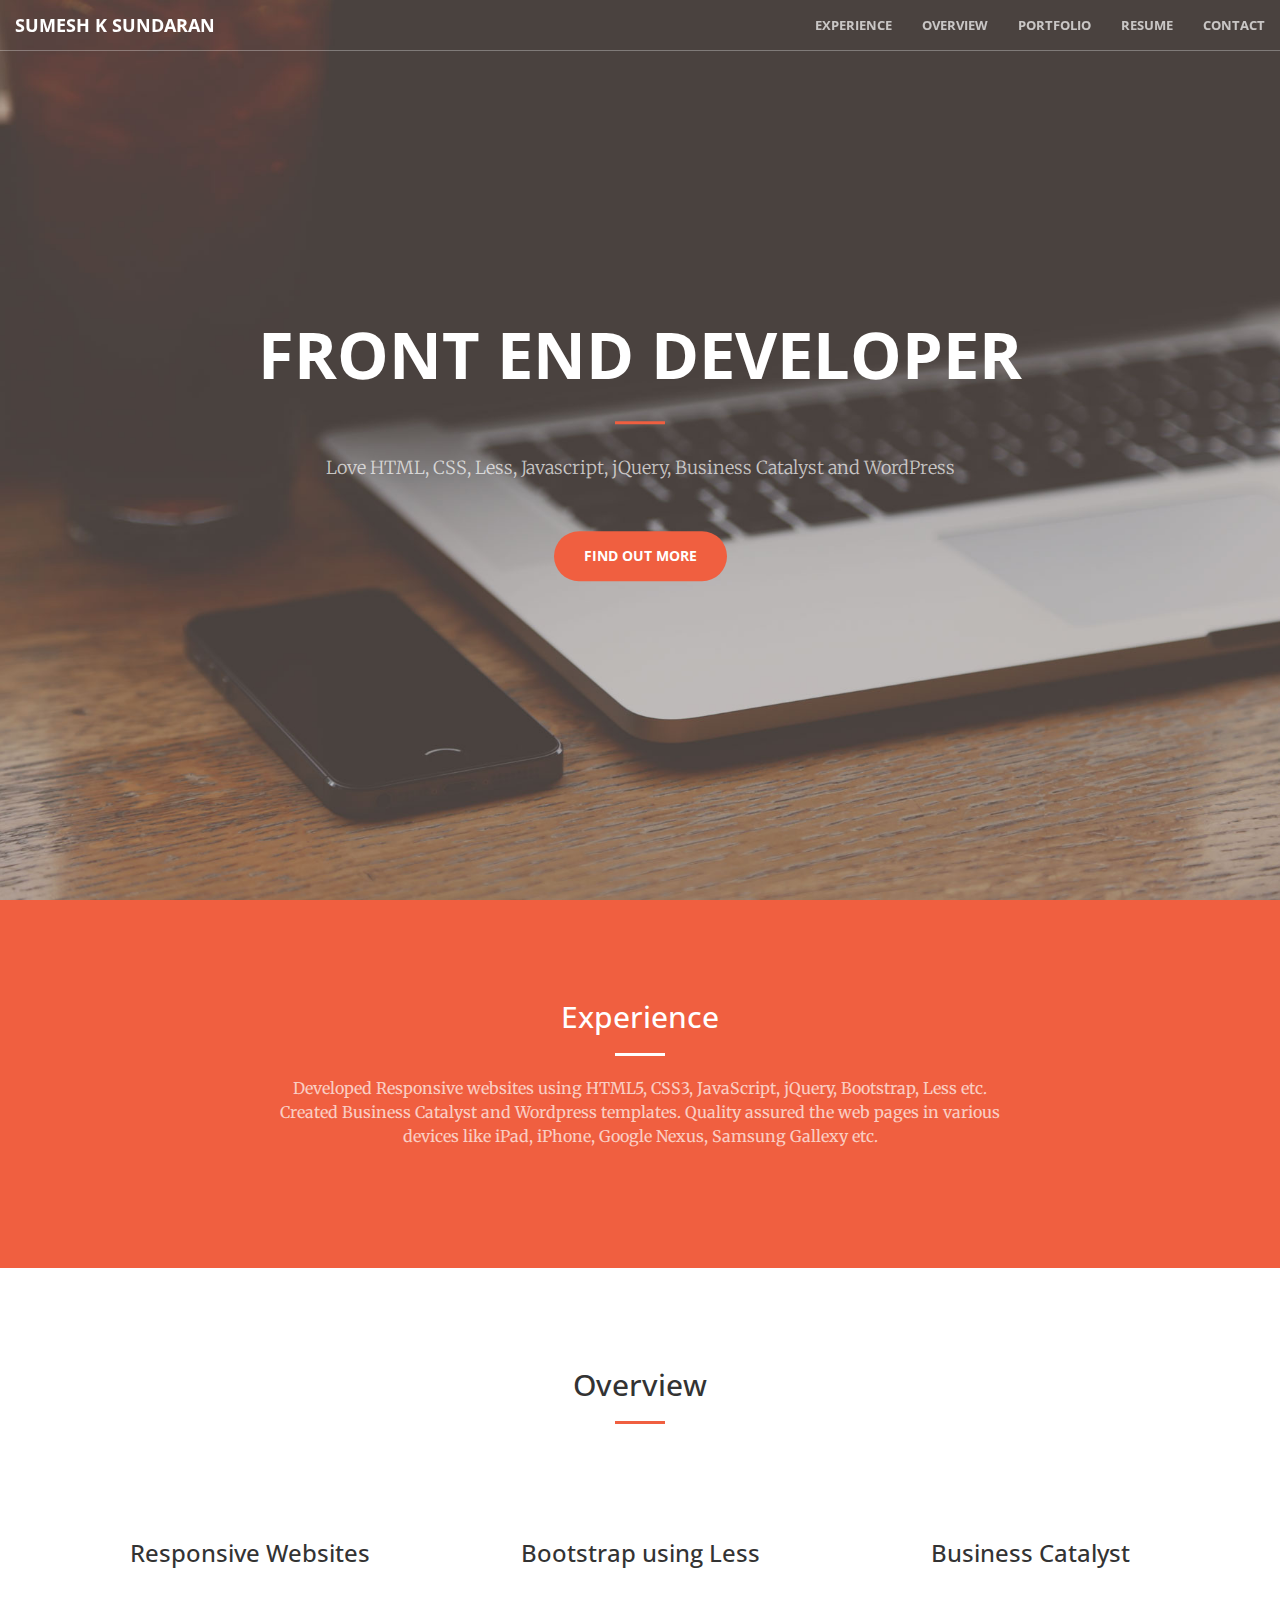
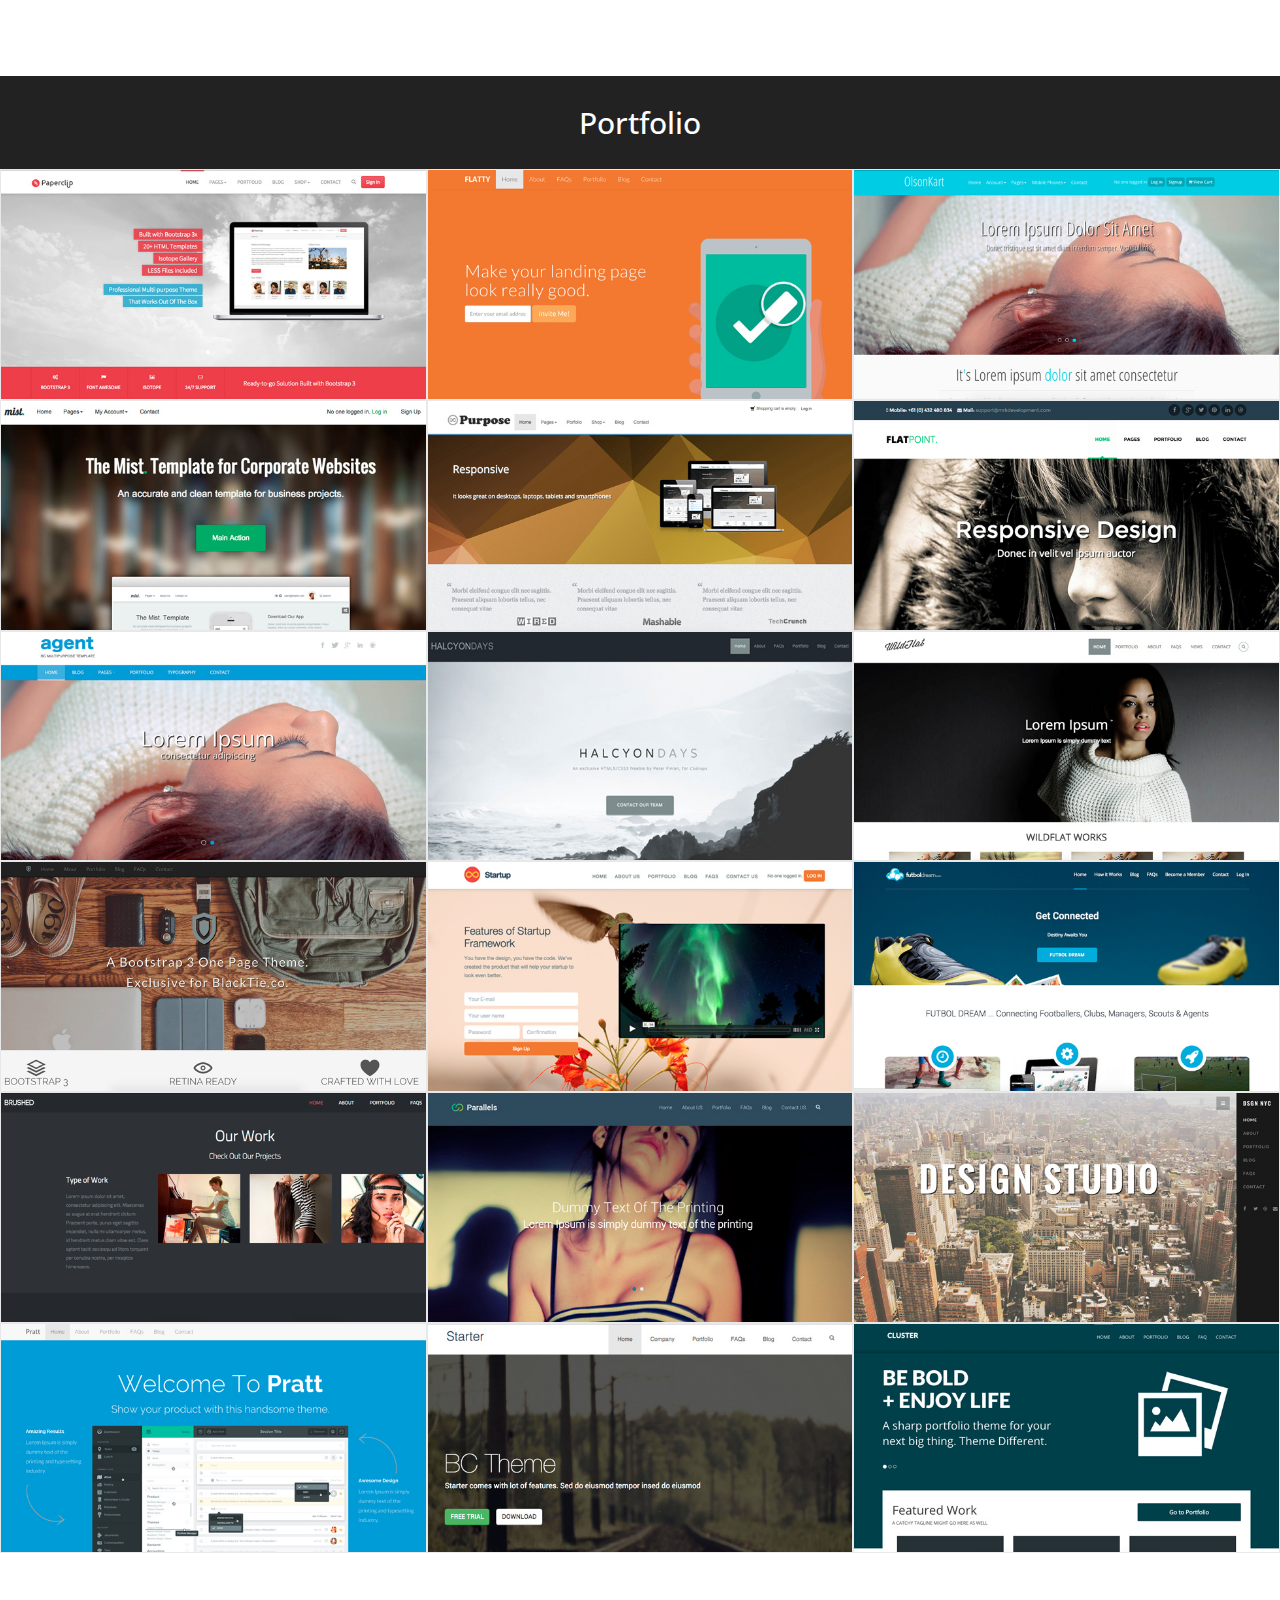
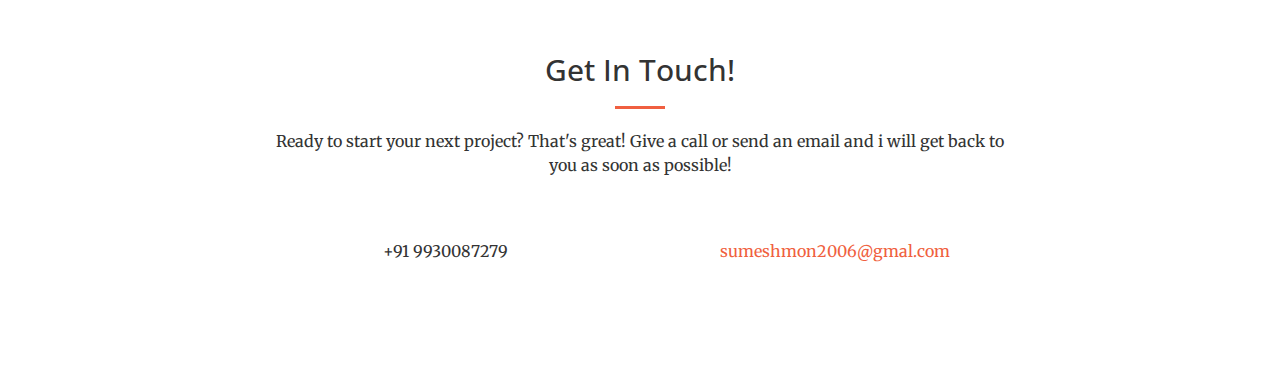
==== index.html @ bec66035 "google code" ====
<!DOCTYPE html>
<html lang="en">

<head>

    <meta charset="utf-8">
    <meta http-equiv="X-UA-Compatible" content="IE=edge">
    <meta name="viewport" content="width=device-width, initial-scale=1">
    <meta name="description" content="">
    <meta name="author" content="">

    <title>Sumesh K Sundaran - Front End Developer</title>

    <!-- Bootstrap Core CSS -->
    <link rel="stylesheet" href="css/bootstrap.min.css" type="text/css">

    <!-- Custom Fonts -->
    <link href='http://fonts.googleapis.com/css?family=Open+Sans:300italic,400italic,600italic,700italic,800italic,400,300,600,700,800' rel='stylesheet' type='text/css'>
    <link href='http://fonts.googleapis.com/css?family=Merriweather:400,300,300italic,400italic,700,700italic,900,900italic' rel='stylesheet' type='text/css'>
    <link rel="stylesheet" href="font-awesome/css/font-awesome.min.css" type="text/css">

    <!-- Plugin CSS -->
    <link rel="stylesheet" href="css/animate.min.css" type="text/css">

    <!-- Custom CSS -->
    <link rel="stylesheet" href="css/creative.css" type="text/css">

    <!-- HTML5 Shim and Respond.js IE8 support of HTML5 elements and media queries -->
    <!-- WARNING: Respond.js doesn't work if you view the page via file:// -->
    <!--[if lt IE 9]>
        <script src="https://oss.maxcdn.com/libs/html5shiv/3.7.0/html5shiv.js"></script>
        <script src="https://oss.maxcdn.com/libs/respond.js/1.4.2/respond.min.js"></script>
        <![endif]-->

    </head>

    <body id="page-top">

        <nav id="mainNav" class="navbar navbar-default navbar-fixed-top">
            <div class="container-fluid">
                <!-- Brand and toggle get grouped for better mobile display -->
                <div class="navbar-header">
                    <button type="button" class="navbar-toggle collapsed" data-toggle="collapse" data-target="#bs-example-navbar-collapse-1">
                        <span class="sr-only">Toggle navigation</span>
                        <span class="icon-bar"></span>
                        <span class="icon-bar"></span>
                        <span class="icon-bar"></span>
                    </button>
                    <a class="navbar-brand page-scroll" href="#page-top">Sumesh K Sundaran</a>
                </div>

                <!-- Collect the nav links, forms, and other content for toggling -->
                <div class="collapse navbar-collapse" id="bs-example-navbar-collapse-1">
                    <ul class="nav navbar-nav navbar-right">
                        <li>
                            <a class="page-scroll" href="#experience">Experience</a>
                        </li>
                        <li>
                            <a class="page-scroll" href="#overview">Overview</a>
                        </li>
                        <li>
                            <a class="page-scroll" href="#portfolio">Portfolio</a>
                        </li>
                        <li>
                            <a class="page-scroll" href="http://sumeshmon.github.io/docs/resume.pdf">Resume</a>
                        </li>
                        <li>
                            <a class="page-scroll" href="#contact">Contact</a>
                        </li>
                    </ul>
                </div>
                <!-- /.navbar-collapse -->
            </div>
            <!-- /.container-fluid -->
        </nav>

        <header>
            <div class="header-content">
                <div class="header-content-inner">
                    <h1>Front End Developer</h1>
                    <hr>
                    <p>Love HTML, CSS, Less, Javascript, jQuery, Business Catalyst and WordPress</p>
                    <a href="#experience" class="btn btn-primary btn-xl page-scroll">Find Out More</a>
                </div>
            </div>
        </header>

        <section class="bg-primary" id="experience">
            <div class="container">
                <div class="row">
                    <div class="col-lg-8 col-lg-offset-2 text-center">
                        <h2 class="section-heading">Experience</h2>
                        <hr class="light">
                        <p class="text-faded">Developed Responsive websites using HTML5, CSS3, JavaScript, jQuery, Bootstrap, Less etc. Created Business Catalyst and Wordpress templates. Quality assured the web pages in various devices like iPad, iPhone, Google Nexus, Samsung Gallexy etc.
                        </div>
                    </div>
                </div>
            </section>

            <section id="overview">
                <div class="container">
                    <div class="row">
                        <div class="col-lg-12 text-center">
                            <h2 class="section-heading">Overview</h2>
                            <hr class="primary">
                        </div>
                    </div>
                </div>
                <div class="container">
                    <div class="row">
                        <div class="col-lg-4 col-md-4 text-center">
                            <div class="service-box">
                                <i class="fa fa-4x fa-mobile wow bounceIn text-primary"></i>
                                <h3>Responsive Websites</h3>

                            </div>
                        </div>
                        
                        <div class="col-lg-4 col-md-4 text-center">
                            <div class="service-box">
                                <i class="fa fa-4x fa fa-css3 wow bounceIn text-primary" data-wow-delay=".2s"></i>
                                <h3>Bootstrap using Less</h3>

                            </div>
                        </div>
                        
                        <div class="col-lg-4 col-md-4 text-center">
                            <div class="service-box">
                                <i class="fa fa-4x fa-paper-plane wow bounceIn text-primary" data-wow-delay=".1s"></i>
                                <h3>Business Catalyst</h3>

                            </div>
                        </div>
                        <!-- <div class="col-lg-3 col-md-6 text-center">
                            <div class="service-box">
                                <i class="fa fa-4x fa-wordpress wow bounceIn text-primary" data-wow-delay=".1s"></i>
                                <h3>Wordpress Theming</h3>

                            </div>
                        </div> -->
                    </div>
                </div>
            </section>
            <aside class="bg-dark" id="portfolio">
                <div class="container text-center">
                    <div class="call-to-action">
                        <h2>Portfolio</h2>
                    </div>
                </div>
            </aside>

            <section class="no-padding" >
                <div class="container-fluid">
                    <div class="row no-gutter">
                        <div class="col-lg-4 col-sm-6">
                            <a href="http://paper-clip-amaranth-us.mrkdevelopment.com.au/" class="portfolio-box" target="blank">
                                <img src="img/portfolio/paperclip.jpg" class="img-responsive" alt="">
                                <div class="portfolio-box-caption">
                                    <div class="portfolio-box-caption-content">
                                        <div class="project-category text-faded">
                                            Business Catalyst eCommerce site using HTML5, CSS3, JavaScript, jQuery, Bootstrap, Less.
                                        </div>
                                        <div class="project-name">
                                            Paperclip
                                        </div>
                                    </div>
                                </div>
                            </a>
                        </div>
                        <div class="col-lg-4 col-sm-6">
                            <a href="http://flatty-au.mrkdevelopment.com.au/" class="portfolio-box" target="blank">
                                <img src="img/portfolio/flatty.jpg" class="img-responsive" alt="">
                                <div class="portfolio-box-caption">
                                    <div class="portfolio-box-caption-content">
                                        <div class="project-category text-faded">
                                            Business Catalyst site using HTML5, CSS3, JavaScript, jQuery, Bootstrap, Less.
                                        </div>
                                        <div class="project-name">
                                            Flatty
                                        </div>
                                    </div>
                                </div>
                            </a>
                        </div>
                        <div class="col-lg-4 col-sm-6">
                            <a href="http://olson-us.mrkdevelopment.com.au/" class="portfolio-box" target="blank">
                                <img src="img/portfolio/olsoncart.jpg" class="img-responsive" alt="">
                                <div class="portfolio-box-caption">
                                    <div class="portfolio-box-caption-content">
                                        <div class="project-category text-faded">
                                            Business Catalyst eCommerce site using HTML5, CSS3, JavaScript, jQuery, Bootstrap, Less.
                                        </div>
                                        <div class="project-name">
                                           OlsonCart
                                       </div>
                                   </div>
                               </div>
                           </a>
                       </div>
                       <div class="col-lg-4 col-sm-6">
                        <a href="http://mist-au.mrkdevelopment.com.au/" class="portfolio-box" target="blank">
                            <img src="img/portfolio/mist.jpg" class="img-responsive" alt="">
                            <div class="portfolio-box-caption">
                                <div class="portfolio-box-caption-content">
                                    <div class="project-category text-faded">
                                        Business Catalyst site using HTML5, CSS3, JavaScript, jQuery, Bootstrap, Less.
                                    </div>
                                    <div class="project-name">
                                        Mist
                                    </div>
                                </div>
                            </div>
                        </a>
                    </div>
                    <div class="col-lg-4 col-sm-6">
                        <a href="http://multi-purpose-ecommerce-us.mrkdevelopment.com.au/" class="portfolio-box" target="blank">
                            <img src="img/portfolio/multipurpose.jpg" class="img-responsive" alt="">
                            <div class="portfolio-box-caption">
                                <div class="portfolio-box-caption-content">
                                    <div class="project-category text-faded">
                                        Business Catalyst eCommerce site using HTML5, CSS3, JavaScript, jQuery, Bootstrap, Less.
                                    </div>
                                    <div class="project-name">
                                        Purpose
                                    </div>
                                </div>
                            </div>
                        </a>
                    </div>
                    <div class="col-lg-4 col-sm-6">
                        <a href="http://flat-point-orange-au.mrkdevelopment.com.au/" class="portfolio-box" target="blank">
                            <img src="img/portfolio/flatpoint.jpg" class="img-responsive" alt="">
                            <div class="portfolio-box-caption">
                                <div class="portfolio-box-caption-content">
                                    <div class="project-category text-faded">
                                        Business Catalyst site using HTML5, CSS3, JavaScript, jQuery, Bootstrap, Less.
                                    </div>
                                    <div class="project-name">
                                        Flatpoint
                                    </div>
                                </div>
                            </div>
                        </a>
                    </div>
                    <div class="col-lg-4 col-sm-6">
                        <a href="http://agent-au.mrkdevelopment.com.au/" class="portfolio-box" target="blank">
                            <img src="img/portfolio/agent.jpg" class="img-responsive" alt="">
                            <div class="portfolio-box-caption">
                                <div class="portfolio-box-caption-content">
                                    <div class="project-category text-faded">
                                        Business Catalyst site using HTML5, CSS3, JavaScript, jQuery, Bootstrap, Less.
                                    </div>
                                    <div class="project-name">
                                        Agent
                                    </div>
                                </div>
                            </div>
                        </a>
                    </div>
                    <div class="col-lg-4 col-sm-6">
                        <a href="http://halcyon-us.mrkdevelopment.com.au/" class="portfolio-box" target="blank">
                            <img src="img/portfolio/halcyon.jpg" class="img-responsive" alt="">
                            <div class="portfolio-box-caption">
                                <div class="portfolio-box-caption-content">
                                    <div class="project-category text-faded">
                                        Business Catalyst site using HTML5, CSS3, JavaScript, jQuery, Bootstrap, Less.
                                    </div>
                                    <div class="project-name">
                                        HalcyonDays
                                    </div>
                                </div>
                            </div>
                        </a>
                    </div>
                    <div class="col-lg-4 col-sm-6">
                        <a href="http://wild-flat-us.mrkdevelopment.com.au/" class="portfolio-box" target="blank">
                            <img src="img/portfolio/wildflat.jpg" class="img-responsive" alt="">
                            <div class="portfolio-box-caption">
                                <div class="portfolio-box-caption-content">
                                    <div class="project-category text-faded">
                                        Business Catalyst site using HTML5, CSS3, JavaScript, jQuery, Bootstrap, Less.
                                    </div>
                                    <div class="project-name">
                                        Wildflat
                                    </div>
                                </div>
                            </div>
                        </a>
                    </div>
                    <div class="col-lg-4 col-sm-6">
                        <a href="http://shield-eu.mrkdevelopment.com.au/" class="portfolio-box" target="blank">
                            <img src="img/portfolio/shield.jpg" class="img-responsive" alt="">
                            <div class="portfolio-box-caption">
                                <div class="portfolio-box-caption-content">
                                    <div class="project-category text-faded">
                                        Business Catalyst site using HTML5, CSS3, JavaScript, jQuery, Bootstrap, Less.
                                    </div>
                                    <div class="project-name">
                                        Shield
                                    </div>
                                </div>
                            </div>
                        </a>
                    </div>
                    <div class="col-lg-4 col-sm-6">
                        <a href="http://eu-designmodo-sample-3-higher-version.mrkdevelopment.com.au/" class="portfolio-box" target="blank">
                            <img src="img/portfolio/startup.jpg" class="img-responsive" alt="">
                            <div class="portfolio-box-caption">
                                <div class="portfolio-box-caption-content">
                                    <div class="project-category text-faded">
                                        Business Catalyst site using HTML5, CSS3, JavaScript, jQuery, Bootstrap, Less.
                                    </div>
                                    <div class="project-name">
                                        Startup
                                    </div>
                                </div>
                            </div>
                        </a>
                    </div>
                    <div class="col-lg-4 col-sm-6">
                        <a href="http://futboldream.com.au/" class="portfolio-box" target="blank">
                            <img src="img/portfolio/futbol.jpg" class="img-responsive" alt="">
                            <div class="portfolio-box-caption">
                                <div class="portfolio-box-caption-content">
                                    <div class="project-category text-faded">
                                        Wordpress site using HTML5, CSS3, JavaScript, jQuery, Bootstrap, Less.
                                    </div>
                                    <div class="project-name">
                                        Futboldream
                                    </div>
                                </div>
                            </div>
                        </a>
                    </div>  

                    <div class="col-lg-4 col-sm-6">
                        <a href="http://brushed-au.mrkdevelopment.com.au/" class="portfolio-box" target="blank">
                            <img src="img/portfolio/brushed.jpg" class="img-responsive" alt="">
                            <div class="portfolio-box-caption">
                                <div class="portfolio-box-caption-content">
                                    <div class="project-category text-faded">
                                        Business Catalyst site using HTML5, CSS3, JavaScript, jQuery, Bootstrap, Less.
                                    </div>
                                    <div class="project-name">
                                        Brushed
                                    </div>
                                </div>
                            </div>
                        </a>
                    </div>   
                    <div class="col-lg-4 col-sm-6">
                        <a href="http://parallels-dark-au.mrkdevelopment.com.au/" class="portfolio-box" target="blank">
                            <img src="img/portfolio/parallels.jpg" class="img-responsive" alt="">
                            <div class="portfolio-box-caption">
                                <div class="portfolio-box-caption-content">
                                    <div class="project-category text-faded">
                                        Business Catalyst site using HTML5, CSS3, JavaScript, jQuery, Bootstrap, Less.
                                    </div>
                                    <div class="project-name">
                                        Parallels
                                    </div>
                                </div>
                            </div>
                        </a>
                    </div>    
                    <div class="col-lg-4 col-sm-6">
                        <a href="http://studio-us.mrkdevelopment.com.au/" class="portfolio-box" target="blank">
                            <img src="img/portfolio/design-studio.jpg" class="img-responsive" alt="">
                            <div class="portfolio-box-caption">
                                <div class="portfolio-box-caption-content">
                                    <div class="project-category text-faded">
                                        Business Catalyst site using HTML5, CSS3, JavaScript, jQuery, Bootstrap, Less.
                                    </div>
                                    <div class="project-name">
                                        Design Studio
                                    </div>
                                </div>
                            </div>
                        </a>
                    </div> 
                    <div class="col-lg-4 col-sm-6">
                        <a href="http://pratt-au.mrkdevelopment.com.au/" class="portfolio-box" target="blank">
                            <img src="img/portfolio/pratt.jpg" class="img-responsive" alt="">
                            <div class="portfolio-box-caption">
                                <div class="portfolio-box-caption-content">
                                    <div class="project-category text-faded">
                                        Business Catalyst site using HTML5, CSS3, JavaScript, jQuery, Bootstrap, Less.
                                    </div>
                                    <div class="project-name">
                                        Pratt
                                    </div>
                                </div>
                            </div>
                        </a>
                    </div> 
                    <div class="col-lg-4 col-sm-6">
                        <a href="http://starter-us.mrkdevelopment.com.au/" class="portfolio-box" target="blank">
                            <img src="img/portfolio/starter.jpg" class="img-responsive" alt="">
                            <div class="portfolio-box-caption">
                                <div class="portfolio-box-caption-content">
                                    <div class="project-category text-faded">
                                        Business Catalyst site using HTML5, CSS3, JavaScript, jQuery, Bootstrap, Less.
                                    </div>
                                    <div class="project-name">
                                        Starter
                                    </div>
                                </div>
                            </div>
                        </a>
                    </div>  
                    <div class="col-lg-4 col-sm-6">
                        <a href="http://boldbluewmau.mrkdevelopment.com.au/" class="portfolio-box" target="blank">
                            <img src="img/portfolio/cluster.jpg" class="img-responsive" alt="">
                            <div class="portfolio-box-caption">
                                <div class="portfolio-box-caption-content">
                                    <div class="project-category text-faded">
                                        Business Catalyst site using HTML5, CSS3, JavaScript, jQuery, Bootstrap, Less.
                                    </div>
                                    <div class="project-name">
                                        Cluster
                                    </div>
                                </div>
                            </div>
                        </a>
                    </div>   
                    
                </div>
            </div>
        </section>



        <section id="contact">
            <div class="container">
                <div class="row">
                    <div class="col-lg-8 col-lg-offset-2 text-center">
                        <h2 class="section-heading">Get In Touch!</h2>
                        <hr class="primary">
                        <p>Ready to start your next project? That's great! Give a call or send an email and i will get back to you as soon as possible!</p>
                    </div>
                    <div class="col-lg-4 col-lg-offset-2 text-center">
                        <i class="fa fa-phone fa-3x wow bounceIn"></i>
                        <p>+91 9930087279</p>
                    </div>
                    <div class="col-lg-4 text-center">
                        <i class="fa fa-envelope-o fa-3x wow bounceIn" data-wow-delay=".1s"></i>
                        <p><a href="mailto:sumeshmon2006@gmail.com">sumeshmon2006@gmal.com</a></p>
                    </div>
                </div>
            </div>
        </section>

        <!-- jQuery -->
        <script src="js/jquery.js"></script>

        <!-- Bootstrap Core JavaScript -->
        <script src="js/bootstrap.min.js"></script>

        <!-- Plugin JavaScript -->
        <script src="js/jquery.easing.min.js"></script>
        <script src="js/jquery.fittext.js"></script>
        <script src="js/wow.min.js"></script>

        <!-- Custom Theme JavaScript -->
        <script src="js/creative.js"></script>
        <script>
          (function(i,s,o,g,r,a,m){i['GoogleAnalyticsObject']=r;i[r]=i[r]||function(){
              (i[r].q=i[r].q||[]).push(arguments)},i[r].l=1*new Date();a=s.createElement(o),
              m=s.getElementsByTagName(o)[0];a.async=1;a.src=g;m.parentNode.insertBefore(a,m)
          })(window,document,'script','//www.google-analytics.com/analytics.js','ga');

          ga('create', 'UA-9989237-23', 'auto');
          ga('send', 'pageview');

      </script>

  </body>

  </html>
---- css/creative.css ----
/*!
 * Start Bootstrap - Creative Bootstrap Theme (http://startbootstrap.com)
 * Code licensed under the Apache License v2.0.
 * For details, see http://www.apache.org/licenses/LICENSE-2.0.
 */

html,
body {
    width: 100%;
    height: 100%;
}

body {
    font-family: Merriweather,'Helvetica Neue',Arial,sans-serif;
}

hr {
    max-width: 50px;
    border-color: #f05f40;
    border-width: 3px;
}

hr.light {
    border-color: #fff;
}

a {
    color: #f05f40;
    -webkit-transition: all .35s;
    -moz-transition: all .35s;
    transition: all .35s;
}

a:hover,
a:focus {
    color: #eb3812;
}

h1,
h2,
h3,
h4,
h5,
h6 {
    font-family: 'Open Sans','Helvetica Neue',Arial,sans-serif;
}

p {
    margin-bottom: 20px;
    font-size: 16px;
    line-height: 1.5;
}

.bg-primary {
    background-color: #f05f40;
}

.bg-dark {
    color: #fff;
    background-color: #222;
}

.text-faded {
    color: rgba(255,255,255,.7);
}

section {
    padding: 100px 0;
}

aside {
    padding: 30px 0;
}

.no-padding {
    padding: 0;
}

.navbar-default {
    border-color: rgba(34,34,34,.05);
    font-family: 'Open Sans','Helvetica Neue',Arial,sans-serif;
    background-color: #fff;
    -webkit-transition: all .35s;
    -moz-transition: all .35s;
    transition: all .35s;
}

.navbar-default .navbar-header .navbar-brand {
    text-transform: uppercase;
    font-family: 'Open Sans','Helvetica Neue',Arial,sans-serif;
    font-weight: 700;
    color: #f05f40;
}

.navbar-default .navbar-header .navbar-brand:hover,
.navbar-default .navbar-header .navbar-brand:focus {
    color: #eb3812;
}

.navbar-default .nav > li>a,
.navbar-default .nav>li>a:focus {
    text-transform: uppercase;
    font-size: 13px;
    font-weight: 700;
    color: #222;
}

.navbar-default .nav > li>a:hover,
.navbar-default .nav>li>a:focus:hover {
    color: #f05f40;
}

.navbar-default .nav > li.active>a,
.navbar-default .nav>li.active>a:focus {
    color: #f05f40!important;
    background-color: transparent;
}

.navbar-default .nav > li.active>a:hover,
.navbar-default .nav>li.active>a:focus:hover {
    background-color: transparent;
}

@media(min-width:768px) {
    .navbar-default {
        border-color: rgba(255,255,255,.3);
        background-color: transparent;
    }

    .navbar-default .navbar-header .navbar-brand {
        color: rgba(255,255,255,.7);
    }

    .navbar-default .navbar-header .navbar-brand:hover,
    .navbar-default .navbar-header .navbar-brand:focus {
        color: #fff;
    }

    .navbar-default .nav > li>a,
    .navbar-default .nav>li>a:focus {
        color: rgba(255,255,255,.7);
    }

    .navbar-default .nav > li>a:hover,
    .navbar-default .nav>li>a:focus:hover {
        color: #fff;
    }

    .navbar-default.affix {
        border-color: rgba(34,34,34,.05);
        background-color: #fff;
    }

    .navbar-default.affix .navbar-header .navbar-brand {
        font-size: 14px;
        color: #f05f40;
    }

    .navbar-default.affix .navbar-header .navbar-brand:hover,
    .navbar-default.affix .navbar-header .navbar-brand:focus {
        color: #eb3812;
    }

    .navbar-default.affix .nav > li>a,
    .navbar-default.affix .nav>li>a:focus {
        color: #222;
    }

    .navbar-default.affix .nav > li>a:hover,
    .navbar-default.affix .nav>li>a:focus:hover {
        color: #f05f40;
    }
}

header {
    position: relative;
    width: 100%;
    min-height: auto;
    text-align: center;
    color: #fff;
    background-image: url(../img/header.jpg);
    background-position: center;
    -webkit-background-size: cover;
    -moz-background-size: cover;
    background-size: cover;
    -o-background-size: cover;
}

header .header-content {
    position: relative;
    width: 100%;
    padding: 100px 15px;
    text-align: center;
}

header .header-content .header-content-inner h1 {
    margin-top: 0;
    margin-bottom: 0;
    text-transform: uppercase;
    font-weight: 700;
}

header .header-content .header-content-inner hr {
    margin: 30px auto;
}

header .header-content .header-content-inner p {
    margin-bottom: 50px;
    font-size: 16px;
    font-weight: 300;
    color: rgba(255,255,255,.7);
}

@media(min-width:768px) {
    header {
        min-height: 100%;
    }

    header .header-content {
        position: absolute;
        top: 50%;
        padding: 0 50px;
        -webkit-transform: translateY(-50%);
        -ms-transform: translateY(-50%);
        transform: translateY(-50%);
    }

    header .header-content .header-content-inner {
        margin-right: auto;
        margin-left: auto;
        max-width: 1000px;
    }

    header .header-content .header-content-inner p {
        margin-right: auto;
        margin-left: auto;
        max-width: 80%;
        font-size: 18px;
    }
}

.section-heading {
    margin-top: 0;
}

.service-box {
    margin: 50px auto 0;
    max-width: 400px;
}

@media(min-width:992px) {
    .service-box {
        margin: 20px auto 0;
    }
}

.service-box p {
    margin-bottom: 0;
}

.portfolio-box {
    display: block;
    position: relative;
    margin: 0 auto;
    max-width: 650px;
    border:1px solid #E8E8E8;
}

.portfolio-box .portfolio-box-caption {
    display: block;
    position: absolute;
    bottom: 0;
    width: 100%;
    height: 100%;
    text-align: center;
    color: #fff;
    opacity: 0;
    background: rgba(240,95,64,.9);
    -webkit-transition: all .35s;
    -moz-transition: all .35s;
    transition: all .35s;
}

.portfolio-box .portfolio-box-caption .portfolio-box-caption-content {
    position: absolute;
    top: 50%;
    width: 100%;
    text-align: center;
    transform: translateY(-50%);
}

.portfolio-box .portfolio-box-caption .portfolio-box-caption-content .project-category,
.portfolio-box .portfolio-box-caption .portfolio-box-caption-content .project-name {
    padding: 0 15px;
    font-family: 'Open Sans','Helvetica Neue',Arial,sans-serif;
}

.portfolio-box .portfolio-box-caption .portfolio-box-caption-content .project-category {
    text-transform: uppercase;
    font-size: 14px;
    font-weight: 600;
}

.portfolio-box .portfolio-box-caption .portfolio-box-caption-content .project-name {
    font-size: 18px;
}

.portfolio-box:hover .portfolio-box-caption {
    opacity: 1;
}

@media(min-width:768px) {
    .portfolio-box .portfolio-box-caption .portfolio-box-caption-content .project-category {
        font-size: 16px;
    }

    .portfolio-box .portfolio-box-caption .portfolio-box-caption-content .project-name {
        font-size: 22px;
    }
}

.call-to-action h2 {
    margin: 0 auto 0;
}

.text-primary {
    color: #f05f40;
}

.no-gutter > [class*=col-] {
    padding-right: 0;
    padding-left: 0;
}

.btn-default {
    border-color: #fff;
    color: #222;
    background-color: #fff;
    -webkit-transition: all .35s;
    -moz-transition: all .35s;
    transition: all .35s;
}

.btn-default:hover,
.btn-default:focus,
.btn-default.focus,
.btn-default:active,
.btn-default.active,
.open > .dropdown-toggle.btn-default {
    border-color: #ededed;
    color: #222;
    background-color: #f2f2f2;
}

.btn-default:active,
.btn-default.active,
.open > .dropdown-toggle.btn-default {
    background-image: none;
}

.btn-default.disabled,
.btn-default[disabled],
fieldset[disabled] .btn-default,
.btn-default.disabled:hover,
.btn-default[disabled]:hover,
fieldset[disabled] .btn-default:hover,
.btn-default.disabled:focus,
.btn-default[disabled]:focus,
fieldset[disabled] .btn-default:focus,
.btn-default.disabled.focus,
.btn-default[disabled].focus,
fieldset[disabled] .btn-default.focus,
.btn-default.disabled:active,
.btn-default[disabled]:active,
fieldset[disabled] .btn-default:active,
.btn-default.disabled.active,
.btn-default[disabled].active,
fieldset[disabled] .btn-default.active {
    border-color: #fff;
    background-color: #fff;
}

.btn-default .badge {
    color: #fff;
    background-color: #222;
}

.btn-primary {
    border-color: #f05f40;
    color: #fff;
    background-color: #f05f40;
    -webkit-transition: all .35s;
    -moz-transition: all .35s;
    transition: all .35s;
}

.btn-primary:hover,
.btn-primary:focus,
.btn-primary.focus,
.btn-primary:active,
.btn-primary.active,
.open > .dropdown-toggle.btn-primary {
    border-color: #ed431f;
    color: #fff;
    background-color: #ee4b28;
}

.btn-primary:active,
.btn-primary.active,
.open > .dropdown-toggle.btn-primary {
    background-image: none;
}

.btn-primary.disabled,
.btn-primary[disabled],
fieldset[disabled] .btn-primary,
.btn-primary.disabled:hover,
.btn-primary[disabled]:hover,
fieldset[disabled] .btn-primary:hover,
.btn-primary.disabled:focus,
.btn-primary[disabled]:focus,
fieldset[disabled] .btn-primary:focus,
.btn-primary.disabled.focus,
.btn-primary[disabled].focus,
fieldset[disabled] .btn-primary.focus,
.btn-primary.disabled:active,
.btn-primary[disabled]:active,
fieldset[disabled] .btn-primary:active,
.btn-primary.disabled.active,
.btn-primary[disabled].active,
fieldset[disabled] .btn-primary.active {
    border-color: #f05f40;
    background-color: #f05f40;
}

.btn-primary .badge {
    color: #f05f40;
    background-color: #fff;
}

.btn {
    border: 0;
    border-radius: 300px;
    text-transform: uppercase;
    font-family: 'Open Sans','Helvetica Neue',Arial,sans-serif;
    font-weight: 700;
}

.btn-xl {
    padding: 15px 30px;
}

::-moz-selection {
    text-shadow: none;
    color: #fff;
    background: #222;
}

::selection {
    text-shadow: none;
    color: #fff;
    background: #222;
}

img::selection {
    color: #fff;
    background: 0 0;
}

img::-moz-selection {
    color: #fff;
    background: 0 0;
}

body {
    webkit-tap-highlight-color: #222;
}
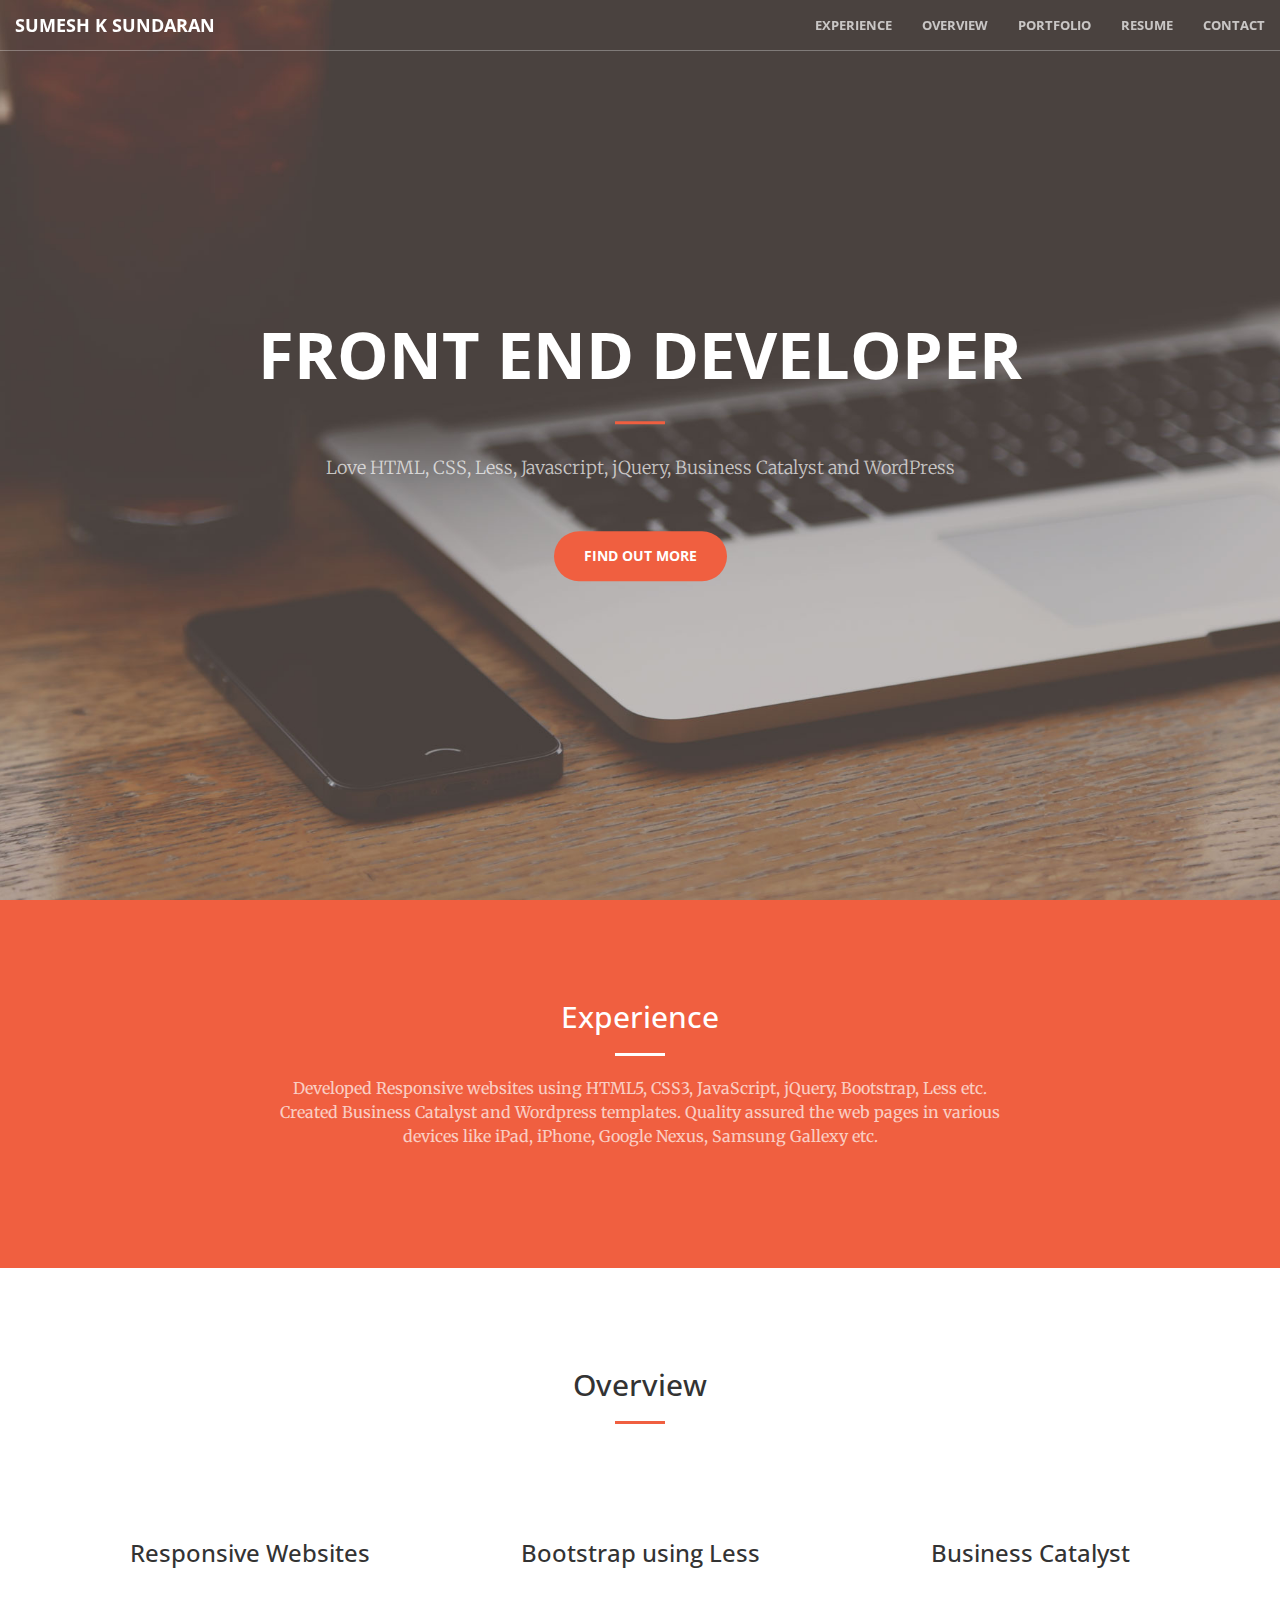
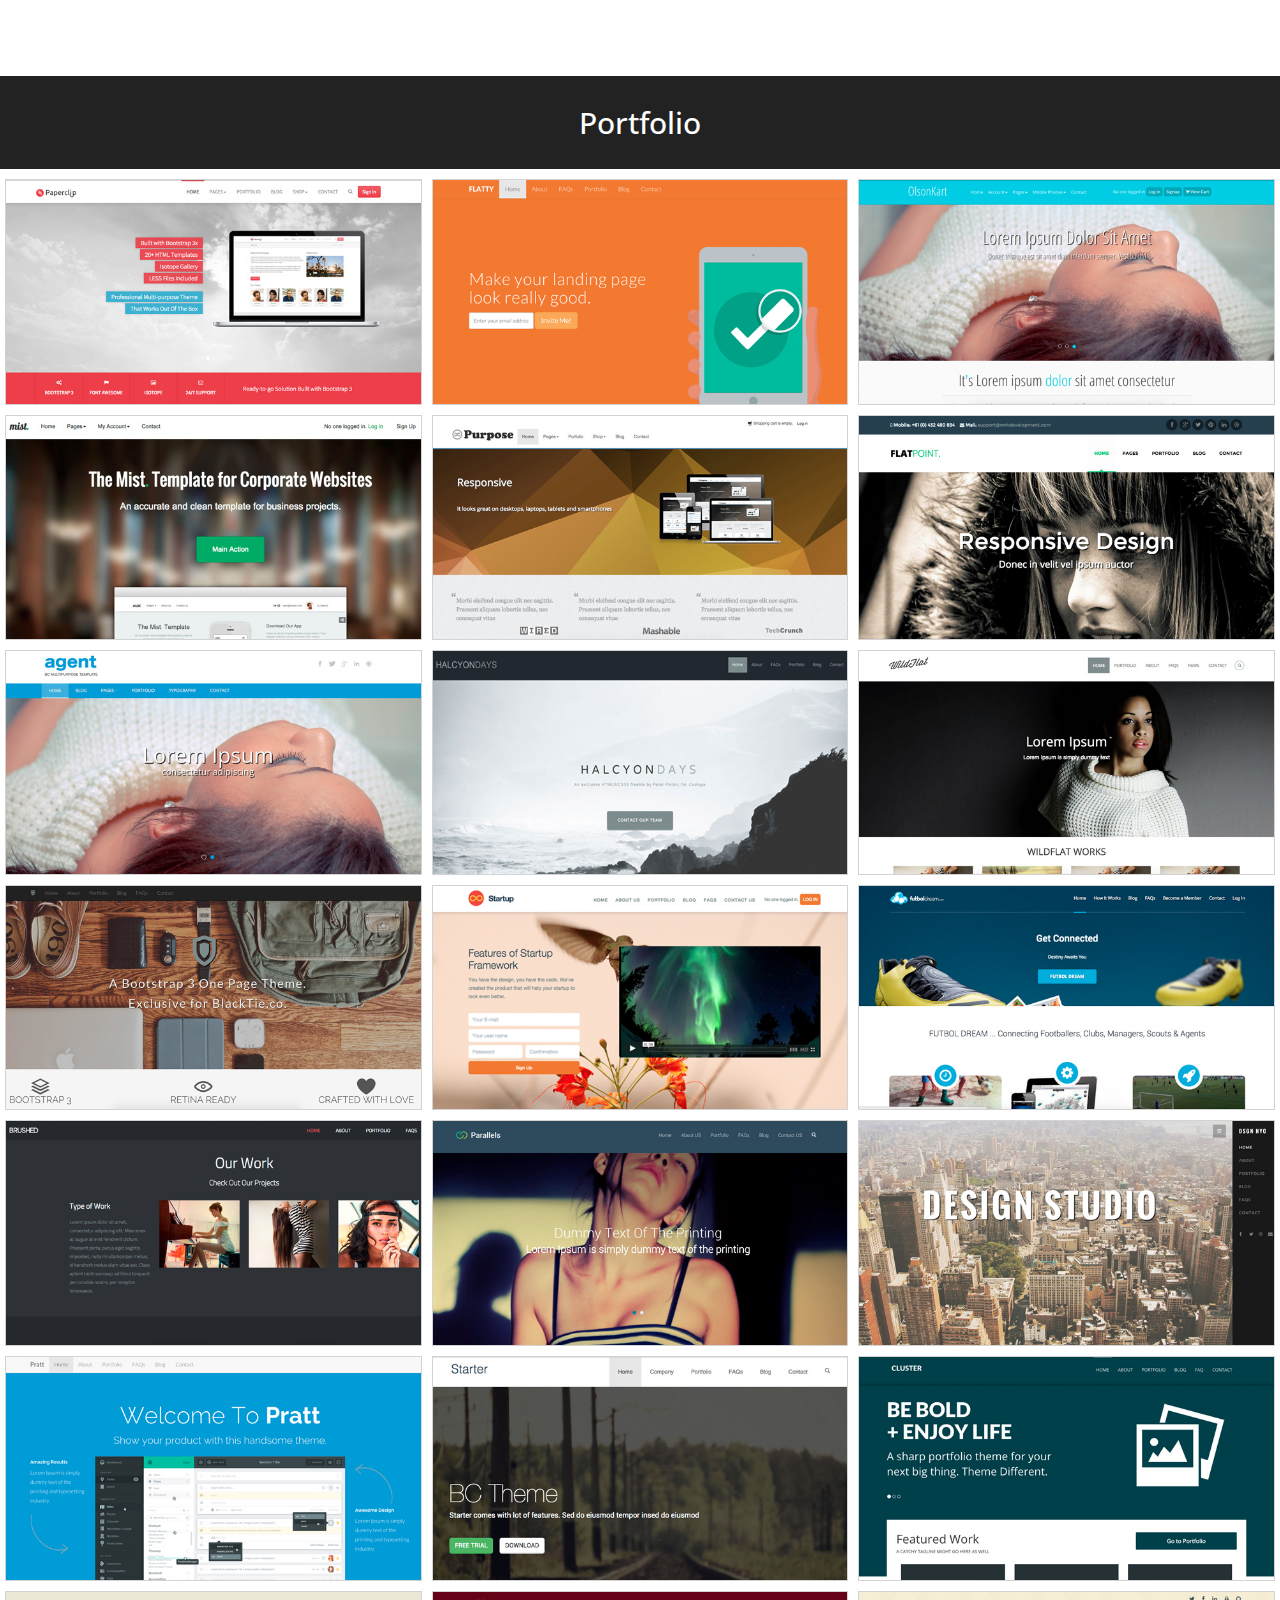
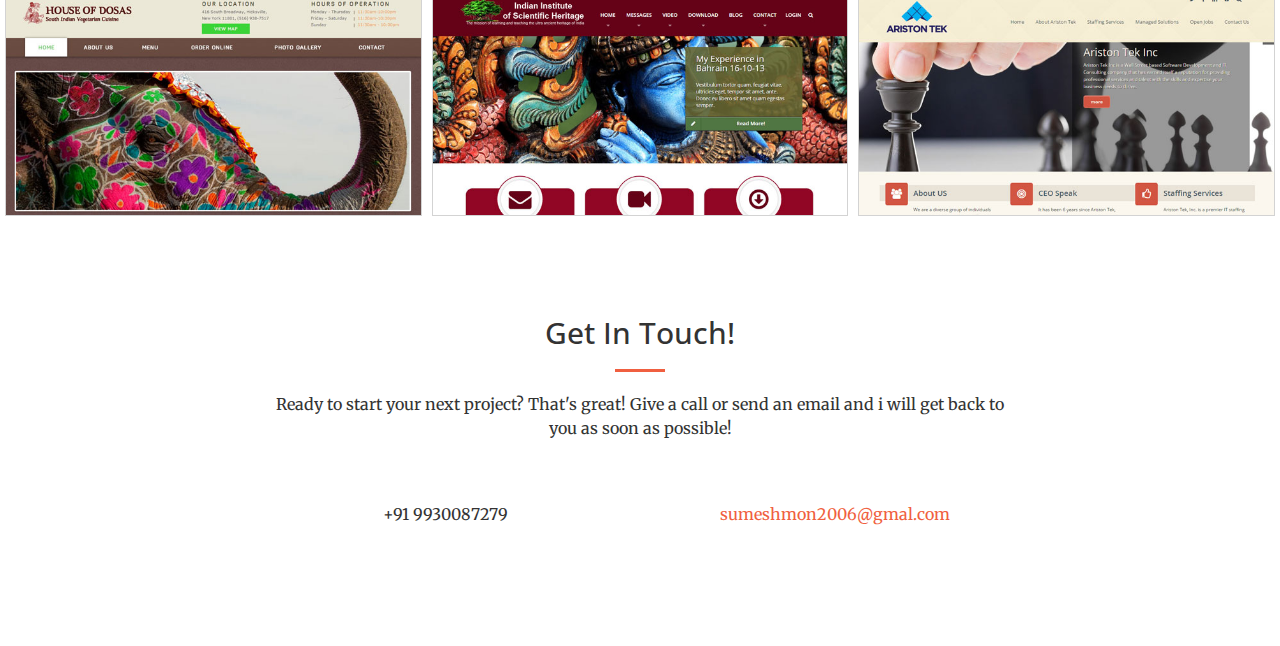
==== commit 2bbda0b5: "added new portfolio items" ====
--- a/index.html
+++ b/index.html
@@ -6,8 +6,8 @@
     <meta charset="utf-8">
     <meta http-equiv="X-UA-Compatible" content="IE=edge">
     <meta name="viewport" content="width=device-width, initial-scale=1">
-    <meta name="description" content="">
-    <meta name="author" content="">
+    <meta name="description" content="Responsive Websites, Business Catalyst, Bootstrap, Less, Wordpress, Freelance UI Developer, HTML5, CSS3, JavaScript, jQuery, iPad, iPhone, Google Nexus, Samsung Gallexy, Frontend Developer">
+    <meta name="author" content="Sumesh K Sundaran">
 
     <title>Sumesh K Sundaran - Front End Developer</title>
 
@@ -31,106 +31,115 @@
         <script src="https://oss.maxcdn.com/libs/html5shiv/3.7.0/html5shiv.js"></script>
         <script src="https://oss.maxcdn.com/libs/respond.js/1.4.2/respond.min.js"></script>
         <![endif]-->
-
-    </head>
-
-    <body id="page-top">
-
-        <nav id="mainNav" class="navbar navbar-default navbar-fixed-top">
-            <div class="container-fluid">
-                <!-- Brand and toggle get grouped for better mobile display -->
-                <div class="navbar-header">
-                    <button type="button" class="navbar-toggle collapsed" data-toggle="collapse" data-target="#bs-example-navbar-collapse-1">
-                        <span class="sr-only">Toggle navigation</span>
-                        <span class="icon-bar"></span>
-                        <span class="icon-bar"></span>
-                        <span class="icon-bar"></span>
-                    </button>
-                    <a class="navbar-brand page-scroll" href="#page-top">Sumesh K Sundaran</a>
+        <script>
+          (function(i,s,o,g,r,a,m){i['GoogleAnalyticsObject']=r;i[r]=i[r]||function(){
+              (i[r].q=i[r].q||[]).push(arguments)},i[r].l=1*new Date();a=s.createElement(o),
+              m=s.getElementsByTagName(o)[0];a.async=1;a.src=g;m.parentNode.insertBefore(a,m)
+          })(window,document,'script','//www.google-analytics.com/analytics.js','ga');
+
+          ga('create', 'UA-9989237-23', 'auto');
+          ga('send', 'pageview');
+
+      </script>
+  </head>
+
+  <body id="page-top">
+
+    <nav id="mainNav" class="navbar navbar-default navbar-fixed-top">
+        <div class="container-fluid">
+            <!-- Brand and toggle get grouped for better mobile display -->
+            <div class="navbar-header">
+                <button type="button" class="navbar-toggle collapsed" data-toggle="collapse" data-target="#bs-example-navbar-collapse-1">
+                    <span class="sr-only">Toggle navigation</span>
+                    <span class="icon-bar"></span>
+                    <span class="icon-bar"></span>
+                    <span class="icon-bar"></span>
+                </button>
+                <a class="navbar-brand page-scroll" href="#page-top">Sumesh K Sundaran</a>
+            </div>
+
+            <!-- Collect the nav links, forms, and other content for toggling -->
+            <div class="collapse navbar-collapse" id="bs-example-navbar-collapse-1">
+                <ul class="nav navbar-nav navbar-right">
+                    <li>
+                        <a class="page-scroll" href="#experience">Experience</a>
+                    </li>
+                    <li>
+                        <a class="page-scroll" href="#overview">Overview</a>
+                    </li>
+                    <li>
+                        <a class="page-scroll" href="#portfolio">Portfolio</a>
+                    </li>
+                    <li>
+                        <a class="page-scroll" href="http://sumeshmon.github.io/docs/resume.pdf">Resume</a>
+                    </li>
+                    <li>
+                        <a class="page-scroll" href="#contact">Contact</a>
+                    </li>
+                </ul>
+            </div>
+            <!-- /.navbar-collapse -->
+        </div>
+        <!-- /.container-fluid -->
+    </nav>
+
+    <header>
+        <div class="header-content">
+            <div class="header-content-inner">
+                <h1>Front End Developer</h1>
+                <hr>
+                <p>Love HTML, CSS, Less, Javascript, jQuery, Business Catalyst and WordPress</p>
+                <a href="#experience" class="btn btn-primary btn-xl page-scroll">Find Out More</a>
+            </div>
+        </div>
+    </header>
+
+    <section class="bg-primary" id="experience">
+        <div class="container">
+            <div class="row">
+                <div class="col-lg-8 col-lg-offset-2 text-center">
+                    <h2 class="section-heading">Experience</h2>
+                    <hr class="light">
+                    <p class="text-faded">Developed Responsive websites using HTML5, CSS3, JavaScript, jQuery, Bootstrap, Less etc. Created Business Catalyst and Wordpress templates. Quality assured the web pages in various devices like iPad, iPhone, Google Nexus, Samsung Gallexy etc.
+                    </div>
                 </div>
-
-                <!-- Collect the nav links, forms, and other content for toggling -->
-                <div class="collapse navbar-collapse" id="bs-example-navbar-collapse-1">
-                    <ul class="nav navbar-nav navbar-right">
-                        <li>
-                            <a class="page-scroll" href="#experience">Experience</a>
-                        </li>
-                        <li>
-                            <a class="page-scroll" href="#overview">Overview</a>
-                        </li>
-                        <li>
-                            <a class="page-scroll" href="#portfolio">Portfolio</a>
-                        </li>
-                        <li>
-                            <a class="page-scroll" href="http://sumeshmon.github.io/docs/resume.pdf">Resume</a>
-                        </li>
-                        <li>
-                            <a class="page-scroll" href="#contact">Contact</a>
-                        </li>
-                    </ul>
-                </div>
-                <!-- /.navbar-collapse -->
-            </div>
-            <!-- /.container-fluid -->
-        </nav>
-
-        <header>
-            <div class="header-content">
-                <div class="header-content-inner">
-                    <h1>Front End Developer</h1>
-                    <hr>
-                    <p>Love HTML, CSS, Less, Javascript, jQuery, Business Catalyst and WordPress</p>
-                    <a href="#experience" class="btn btn-primary btn-xl page-scroll">Find Out More</a>
-                </div>
-            </div>
-        </header>
-
-        <section class="bg-primary" id="experience">
+            </div>
+        </section>
+
+        <section id="overview">
             <div class="container">
                 <div class="row">
-                    <div class="col-lg-8 col-lg-offset-2 text-center">
-                        <h2 class="section-heading">Experience</h2>
-                        <hr class="light">
-                        <p class="text-faded">Developed Responsive websites using HTML5, CSS3, JavaScript, jQuery, Bootstrap, Less etc. Created Business Catalyst and Wordpress templates. Quality assured the web pages in various devices like iPad, iPhone, Google Nexus, Samsung Gallexy etc.
+                    <div class="col-lg-12 text-center">
+                        <h2 class="section-heading">Overview</h2>
+                        <hr class="primary">
+                    </div>
+                </div>
+            </div>
+            <div class="container">
+                <div class="row">
+                    <div class="col-lg-4 col-md-4 text-center">
+                        <div class="service-box">
+                            <i class="fa fa-4x fa-mobile wow bounceIn text-primary"></i>
+                            <h3>Responsive Websites</h3>
+
                         </div>
                     </div>
-                </div>
-            </section>
-
-            <section id="overview">
-                <div class="container">
-                    <div class="row">
-                        <div class="col-lg-12 text-center">
-                            <h2 class="section-heading">Overview</h2>
-                            <hr class="primary">
+                    
+                    <div class="col-lg-4 col-md-4 text-center">
+                        <div class="service-box">
+                            <i class="fa fa-4x fa fa-css3 wow bounceIn text-primary" data-wow-delay=".2s"></i>
+                            <h3>Bootstrap using Less</h3>
+
                         </div>
                     </div>
-                </div>
-                <div class="container">
-                    <div class="row">
-                        <div class="col-lg-4 col-md-4 text-center">
-                            <div class="service-box">
-                                <i class="fa fa-4x fa-mobile wow bounceIn text-primary"></i>
-                                <h3>Responsive Websites</h3>
-
-                            </div>
+                    
+                    <div class="col-lg-4 col-md-4 text-center">
+                        <div class="service-box">
+                            <i class="fa fa-4x fa-paper-plane wow bounceIn text-primary" data-wow-delay=".1s"></i>
+                            <h3>Business Catalyst</h3>
+
                         </div>
-                        
-                        <div class="col-lg-4 col-md-4 text-center">
-                            <div class="service-box">
-                                <i class="fa fa-4x fa fa-css3 wow bounceIn text-primary" data-wow-delay=".2s"></i>
-                                <h3>Bootstrap using Less</h3>
-
-                            </div>
-                        </div>
-                        
-                        <div class="col-lg-4 col-md-4 text-center">
-                            <div class="service-box">
-                                <i class="fa fa-4x fa-paper-plane wow bounceIn text-primary" data-wow-delay=".1s"></i>
-                                <h3>Business Catalyst</h3>
-
-                            </div>
-                        </div>
+                    </div>
                         <!-- <div class="col-lg-3 col-md-6 text-center">
                             <div class="service-box">
                                 <i class="fa fa-4x fa-wordpress wow bounceIn text-primary" data-wow-delay=".1s"></i>
@@ -422,7 +431,56 @@
                                 </div>
                             </div>
                         </a>
-                    </div>   
+                    </div> 
+                    <div class="col-lg-4 col-sm-6">
+                        <a href="http://houseofdosas.sabarimarketing.com/" class="portfolio-box" target="blank">
+                            <img src="img/portfolio/houseofdosas.jpg" class="img-responsive" alt="">
+                            <div class="portfolio-box-caption">
+                                <div class="portfolio-box-caption-content">
+                                    <div class="project-category text-faded">
+                                        Business Catalyst site using HTML5, CSS3, JavaScript, jQuery, Bootstrap.
+                                    </div>
+                                    <div class="project-name">
+                                        House of dosas
+                                    </div>
+                                </div>
+                            </div>
+                        </a>
+                    </div> 
+
+                    <div class="col-lg-4 col-sm-6">
+                        <a href="http://iish.sabarimarketing.com/" class="portfolio-box" target="blank">
+                            <img src="img/portfolio/iish.jpg" class="img-responsive" alt="">
+                            <div class="portfolio-box-caption">
+                                <div class="portfolio-box-caption-content">
+                                    <div class="project-category text-faded">
+                                        Business Catalyst site using HTML5, CSS3, JavaScript, jQuery.
+                                    </div>
+                                    <div class="project-name">
+                                        IISH
+                                    </div>
+                                </div>
+                            </div>
+                        </a>
+                    </div> 
+
+                    <div class="col-lg-4 col-sm-6">
+                        <a href="http://www.aristontek.com/" class="portfolio-box" target="blank">
+                            <img src="img/portfolio/aristontek.jpg" class="img-responsive" alt="">
+                            <div class="portfolio-box-caption">
+                                <div class="portfolio-box-caption-content">
+                                    <div class="project-category text-faded">
+                                        Business Catalyst site using HTML5, CSS3, JavaScript, jQuery, Bootstrap.
+                                    </div>
+                                    <div class="project-name">
+                                        Aristontek
+                                    </div>
+                                </div>
+                            </div>
+                        </a>
+                    </div>
+
+                    
                     
                 </div>
             </div>
@@ -463,17 +521,8 @@
 
         <!-- Custom Theme JavaScript -->
         <script src="js/creative.js"></script>
-        <script>
-          (function(i,s,o,g,r,a,m){i['GoogleAnalyticsObject']=r;i[r]=i[r]||function(){
-              (i[r].q=i[r].q||[]).push(arguments)},i[r].l=1*new Date();a=s.createElement(o),
-              m=s.getElementsByTagName(o)[0];a.async=1;a.src=g;m.parentNode.insertBefore(a,m)
-          })(window,document,'script','//www.google-analytics.com/analytics.js','ga');
-
-          ga('create', 'UA-9989237-23', 'auto');
-          ga('send', 'pageview');
-
-      </script>
-
-  </body>
-
-  </html>
+
+
+    </body>
+
+    </html>
--- a/css/creative.css
+++ b/css/creative.css
@@ -263,7 +263,10 @@
     position: relative;
     margin: 0 auto;
     max-width: 650px;
-    border:1px solid #E8E8E8;
+    margin: 10px 5px 0;
+}
+.portfolio-box img{
+    border:1px solid #d3d3d3;
 }
 
 .portfolio-box .portfolio-box-caption {
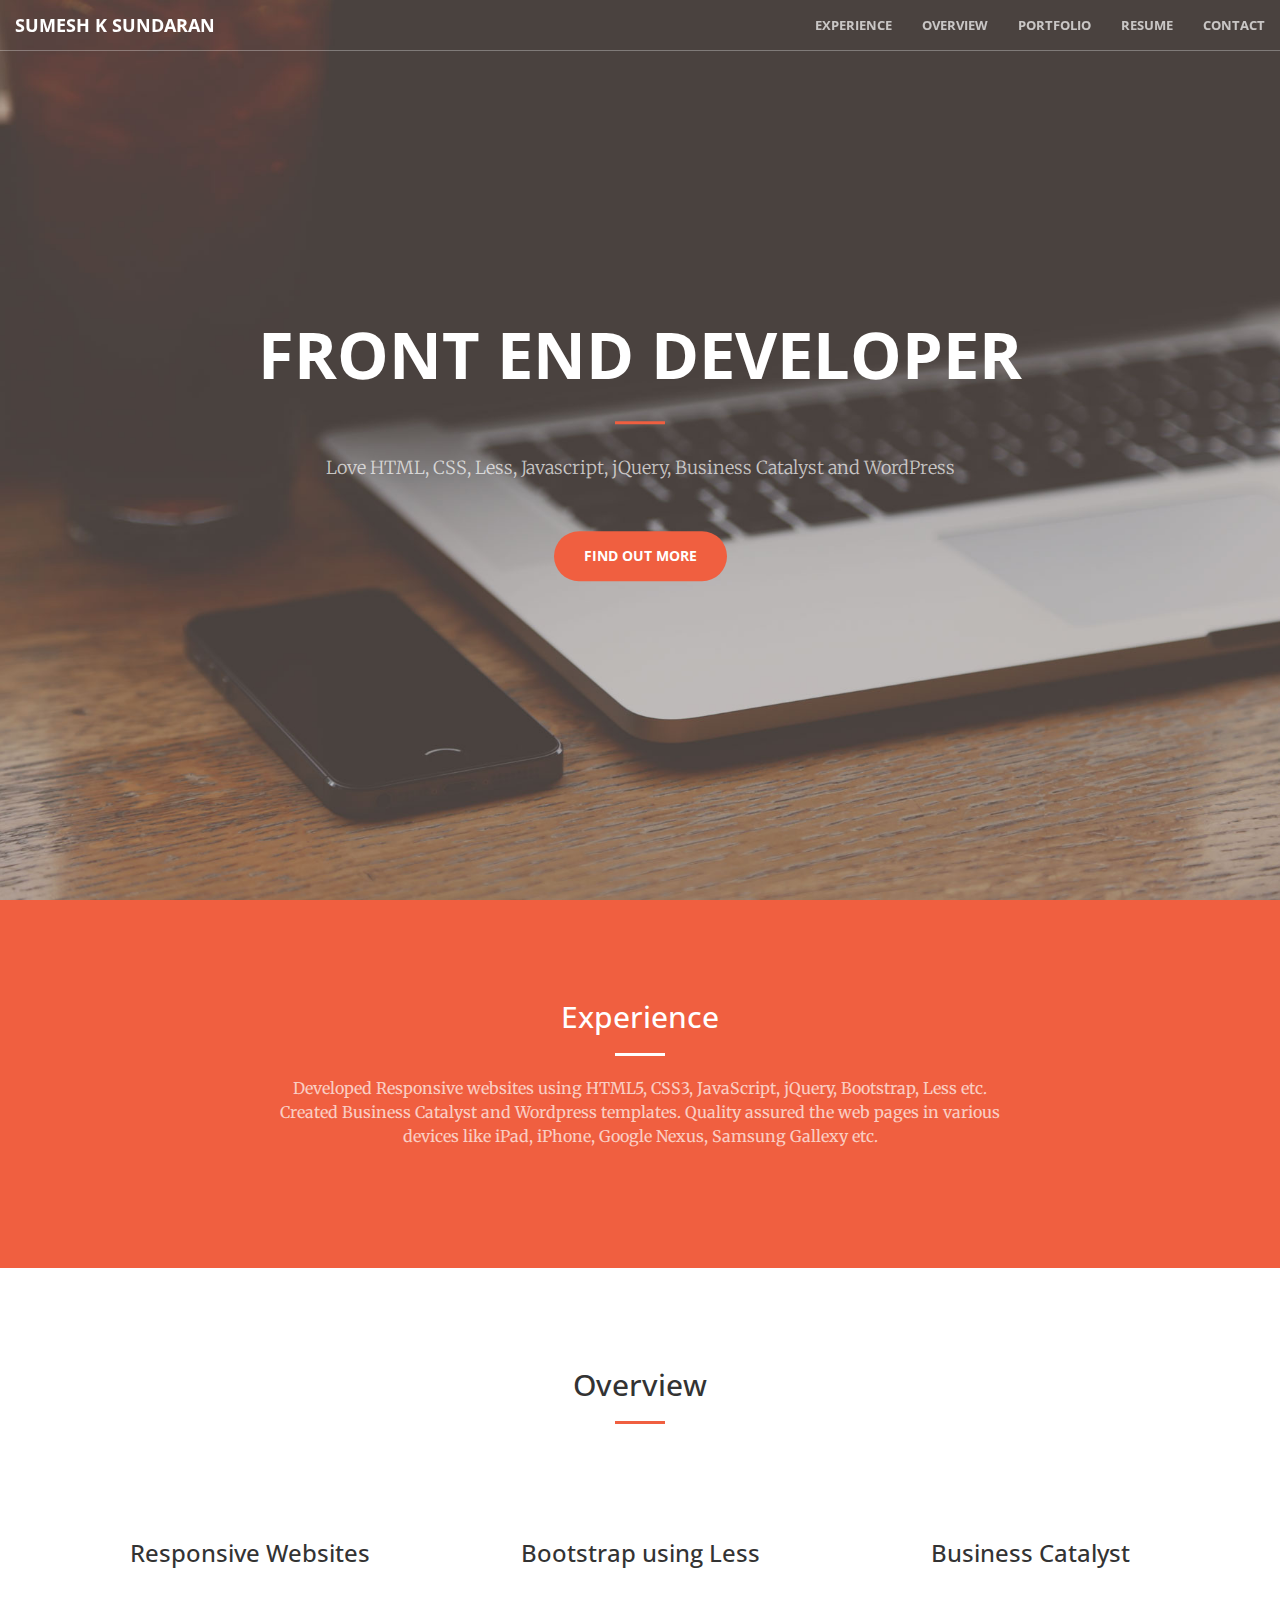
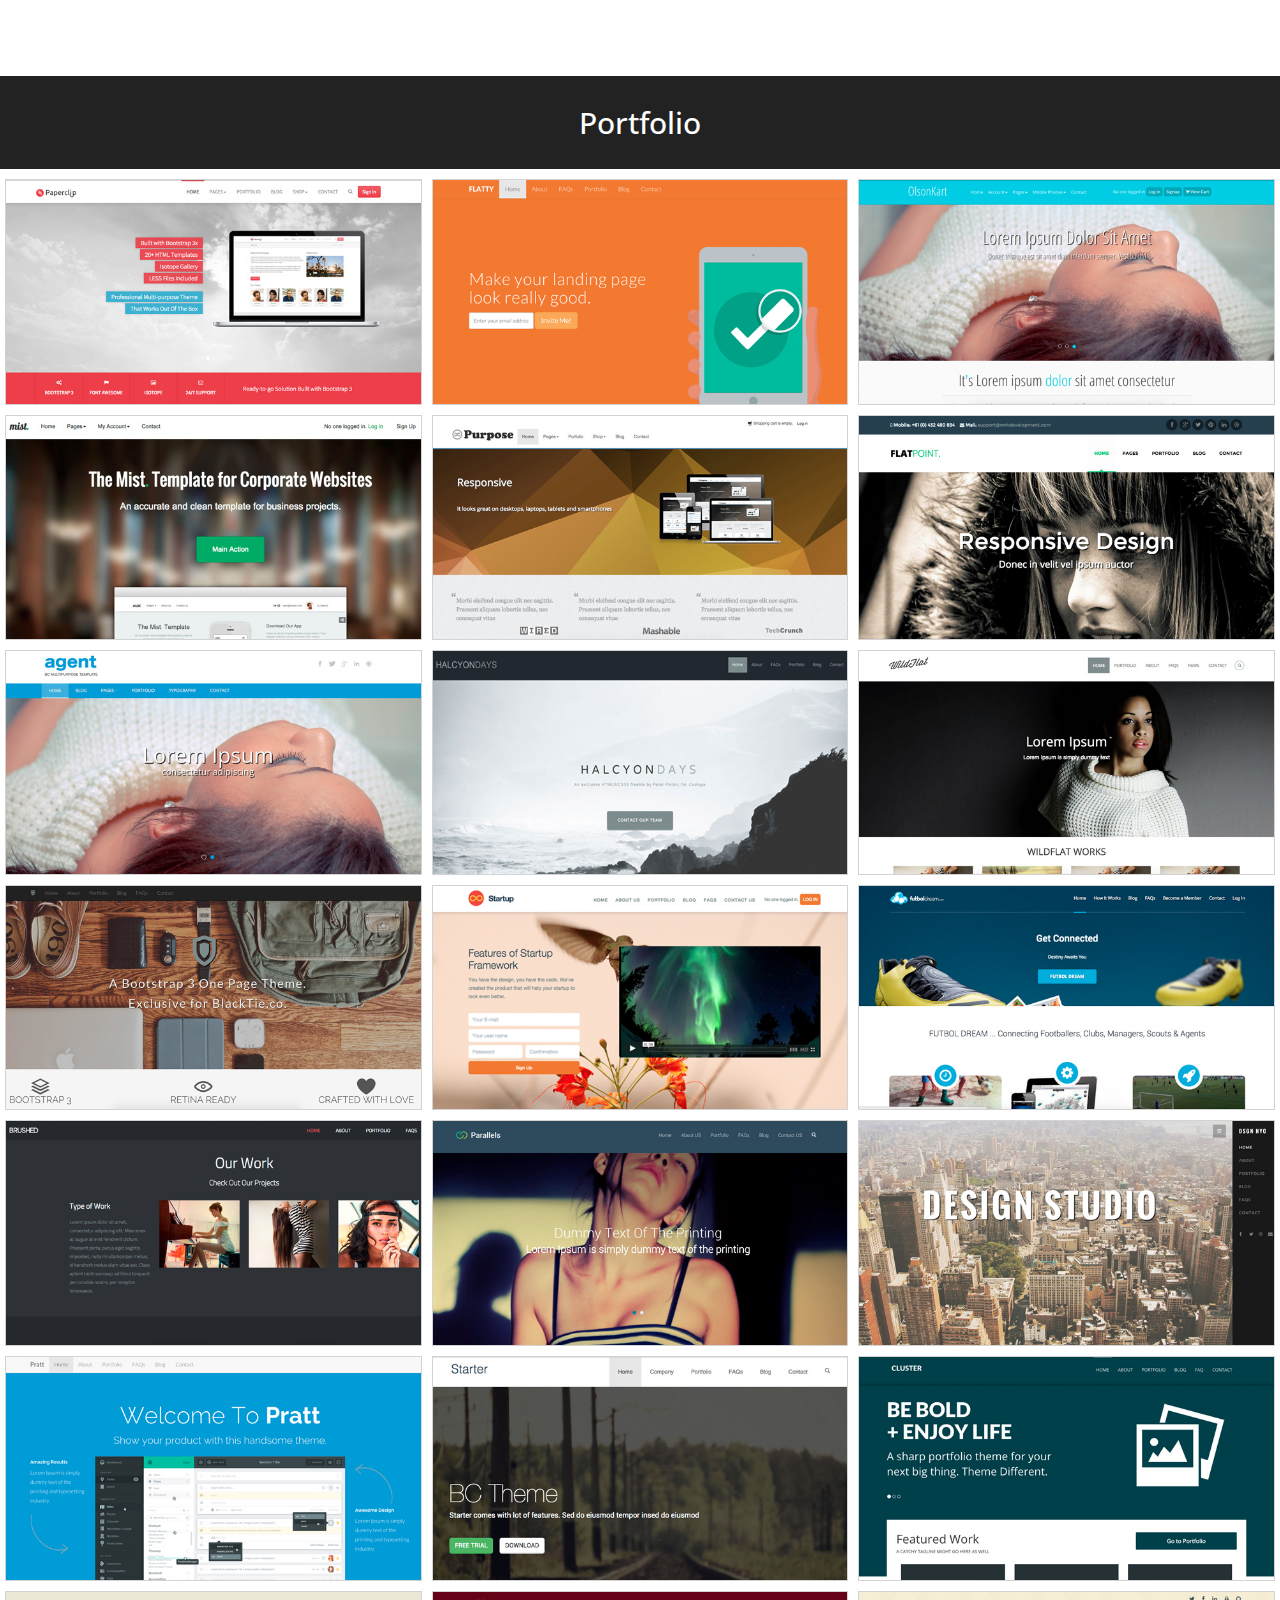
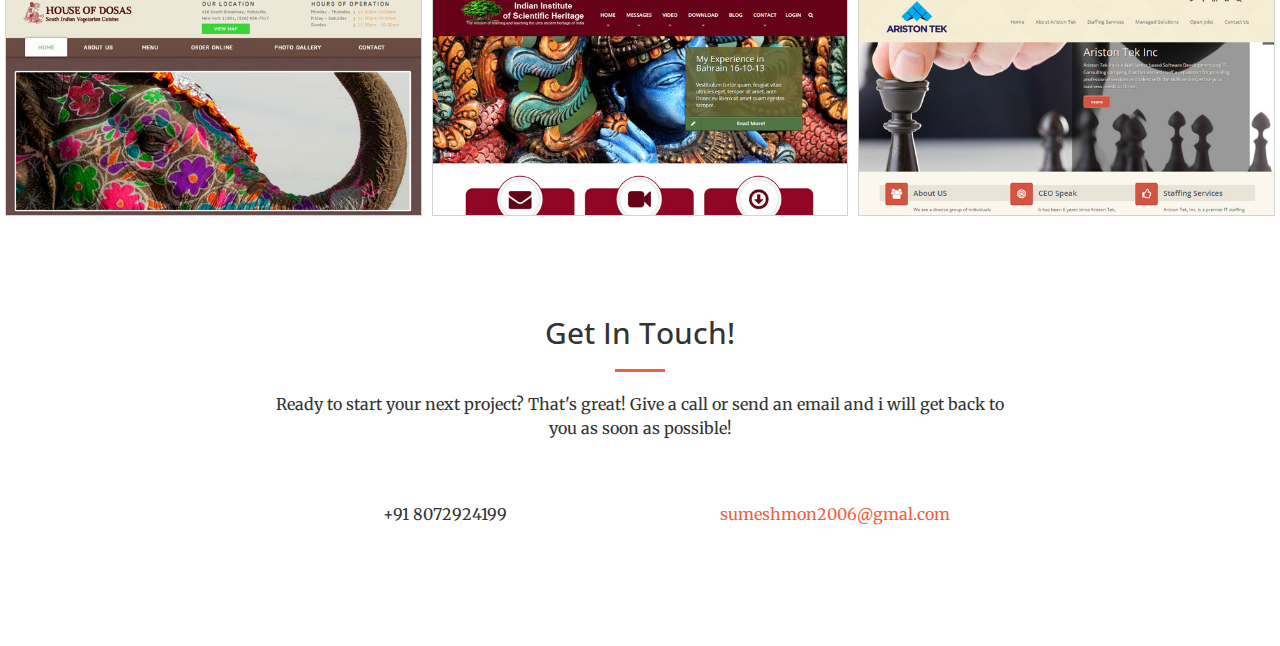
==== commit 7499ca7b: "Update index.html" ====
--- a/index.html
+++ b/index.html
@@ -71,7 +71,7 @@
                         <a class="page-scroll" href="#portfolio">Portfolio</a>
                     </li>
                     <li>
-                        <a class="page-scroll" href="http://sumeshmon.github.io/docs/resume.pdf">Resume</a>
+                        <a class="page-scroll" href="http://sumeshmon.github.io/resume.pdf">Resume</a>
                     </li>
                     <li>
                         <a class="page-scroll" href="#contact">Contact</a>
@@ -498,7 +498,7 @@
                     </div>
                     <div class="col-lg-4 col-lg-offset-2 text-center">
                         <i class="fa fa-phone fa-3x wow bounceIn"></i>
-                        <p>+91 9930087279</p>
+                        <p>+91 8072924199</p>
                     </div>
                     <div class="col-lg-4 text-center">
                         <i class="fa fa-envelope-o fa-3x wow bounceIn" data-wow-delay=".1s"></i>
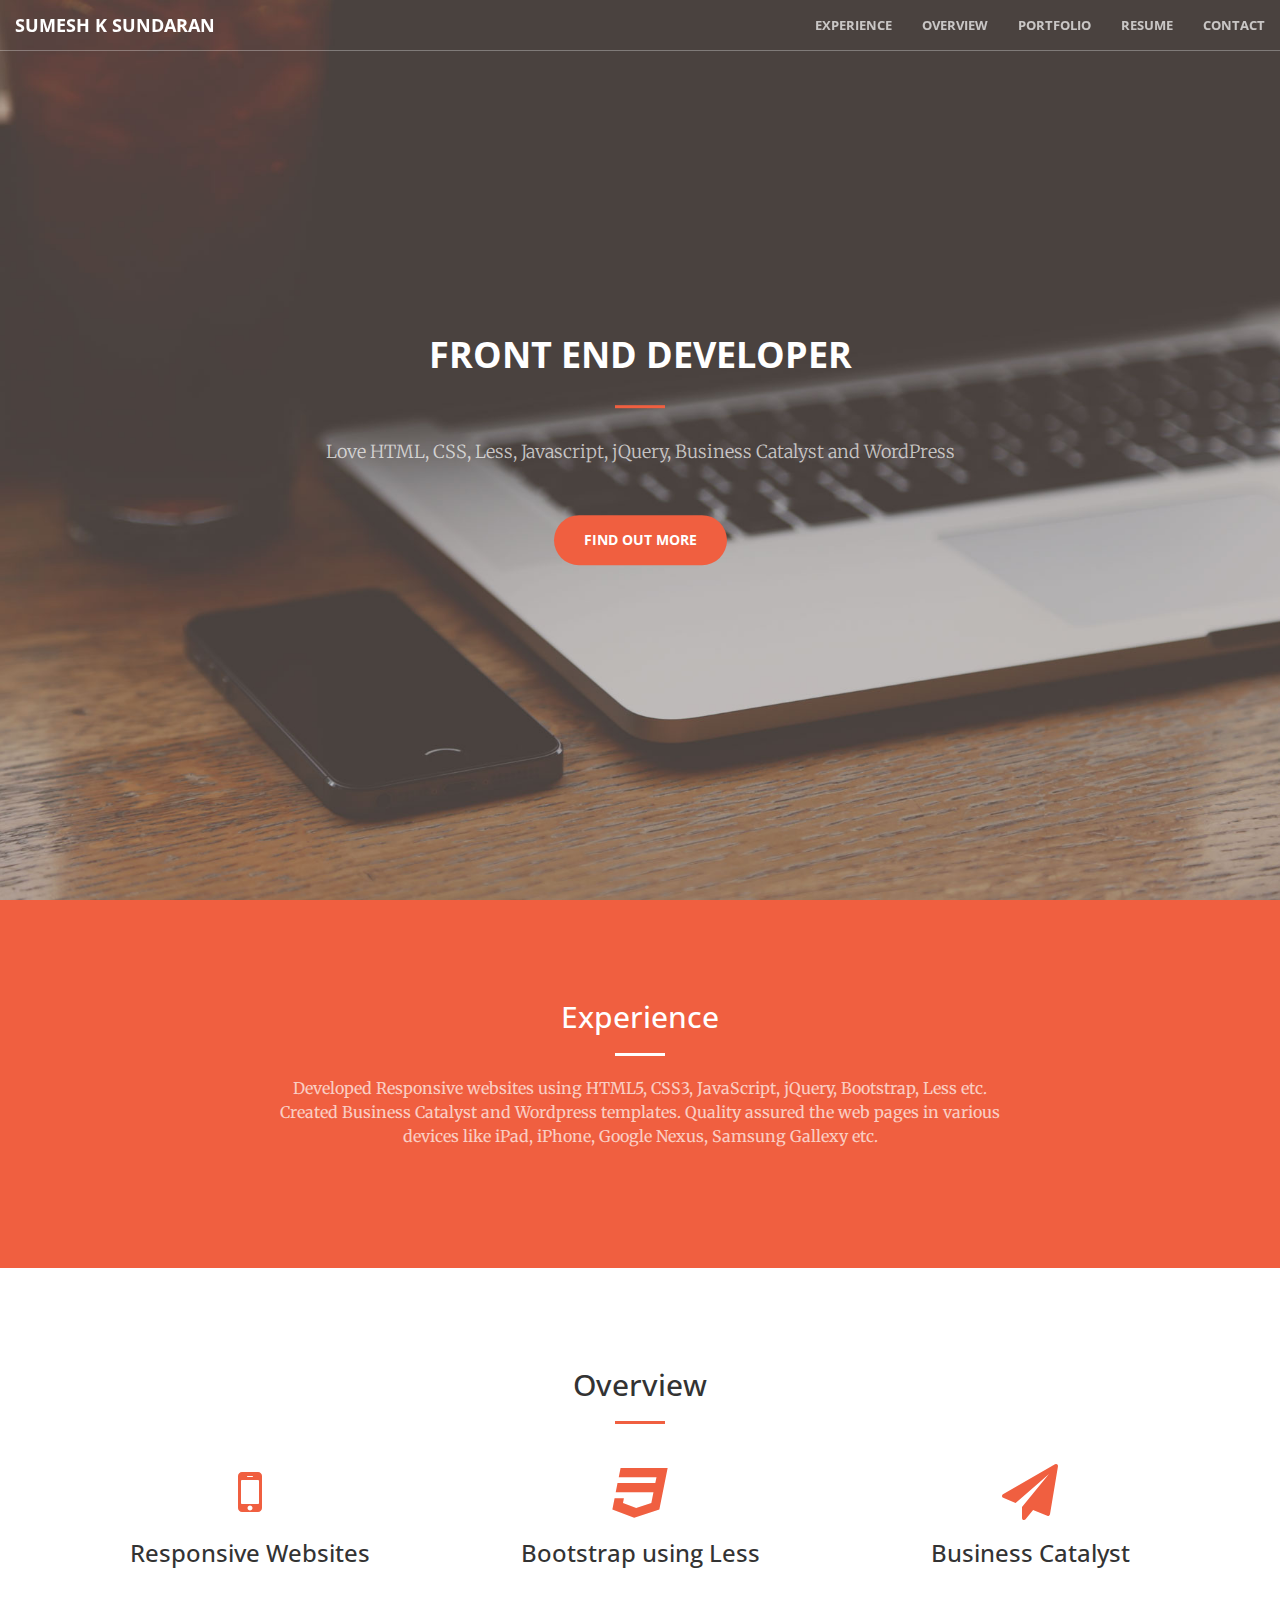
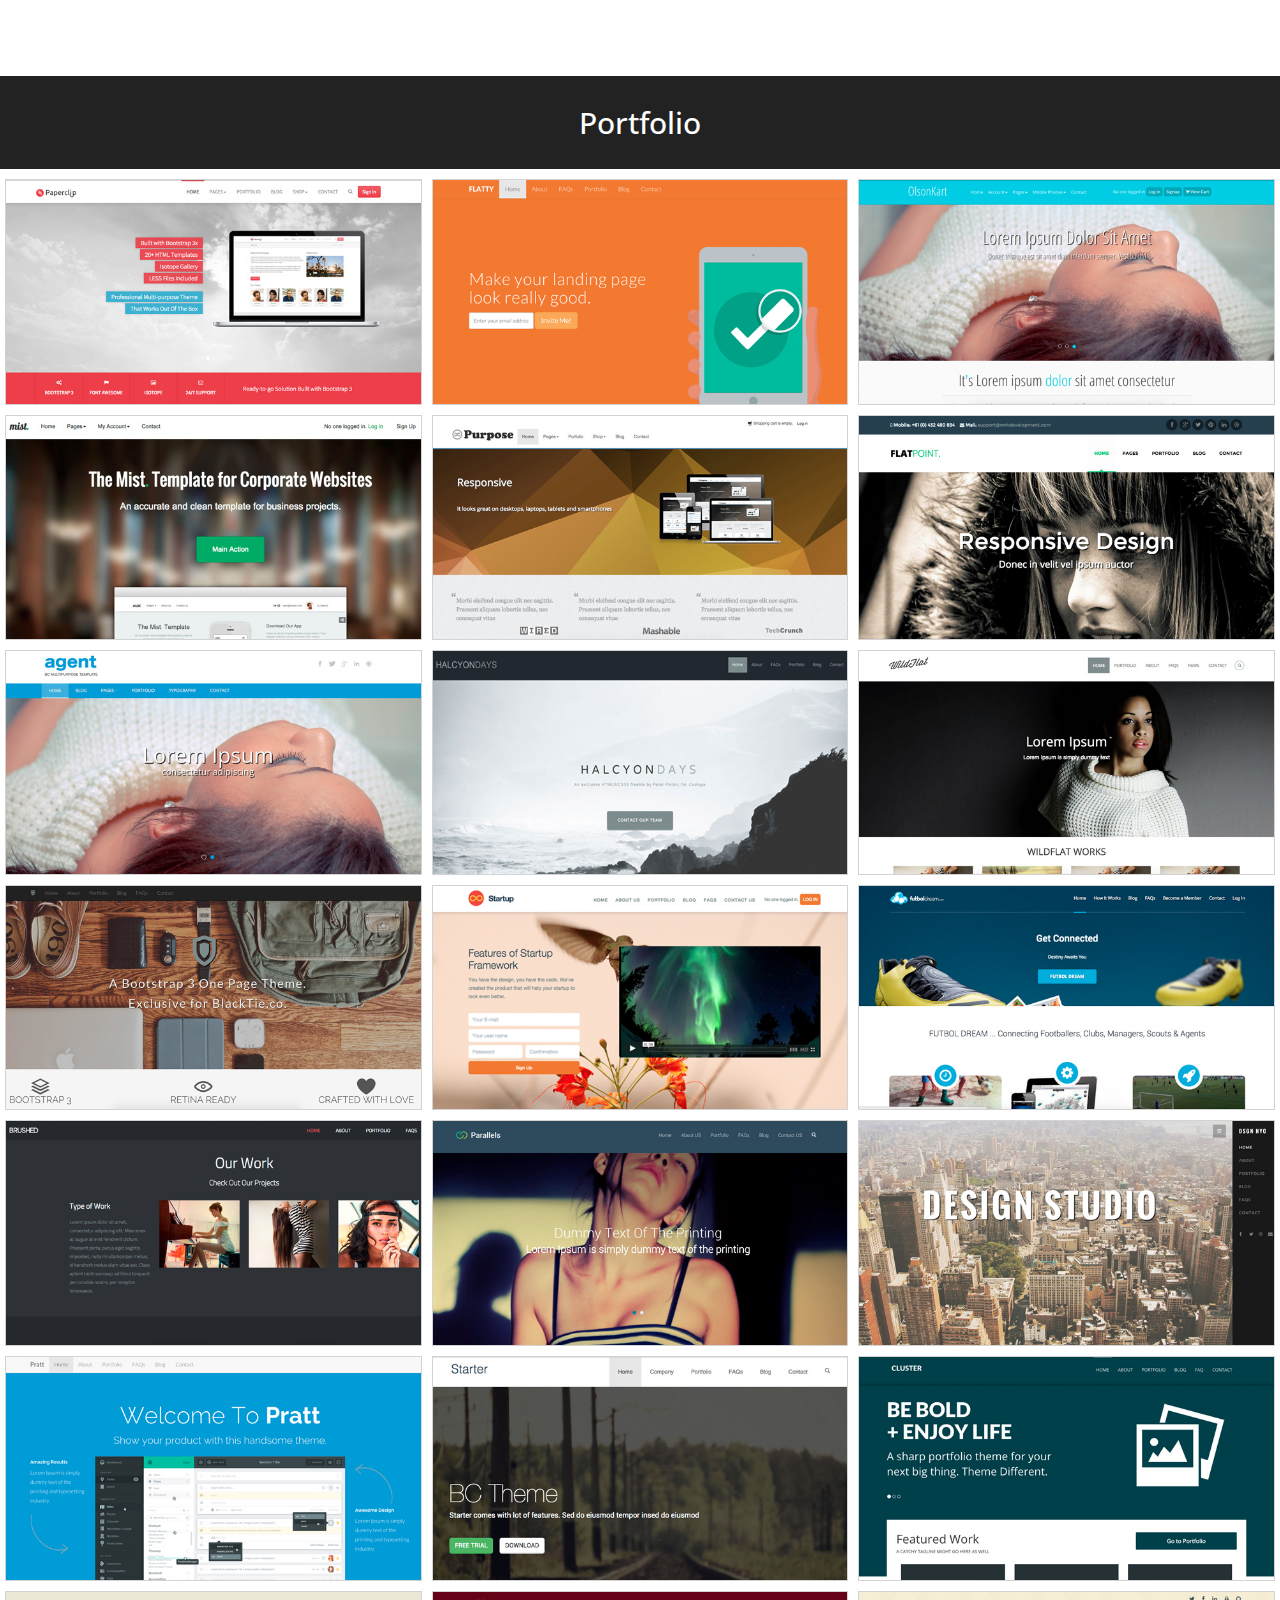
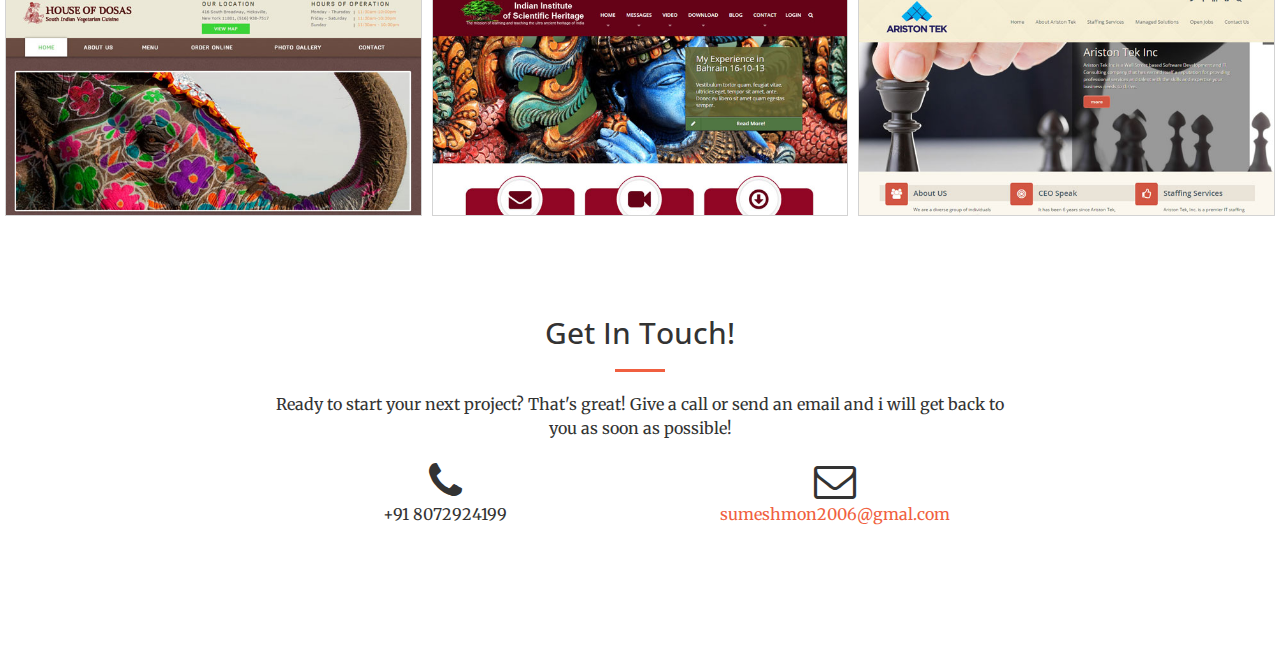
==== commit 4d180fe0: "Update index.html" ====
--- a/index.html
+++ b/index.html
@@ -509,7 +509,7 @@
         </section>
 
         <!-- jQuery -->
-        <script src="js/jquery.js"></script>
+        <script src="https://code.jquery.com/jquery-3.7.1.min.js" integrity="sha256-/JqT3SQfawRcv/BIHPThkBvs0OEvtFFmqPF/lYI/Cxo=" crossorigin="anonymous"></script>
 
         <!-- Bootstrap Core JavaScript -->
         <script src="js/bootstrap.min.js"></script>
